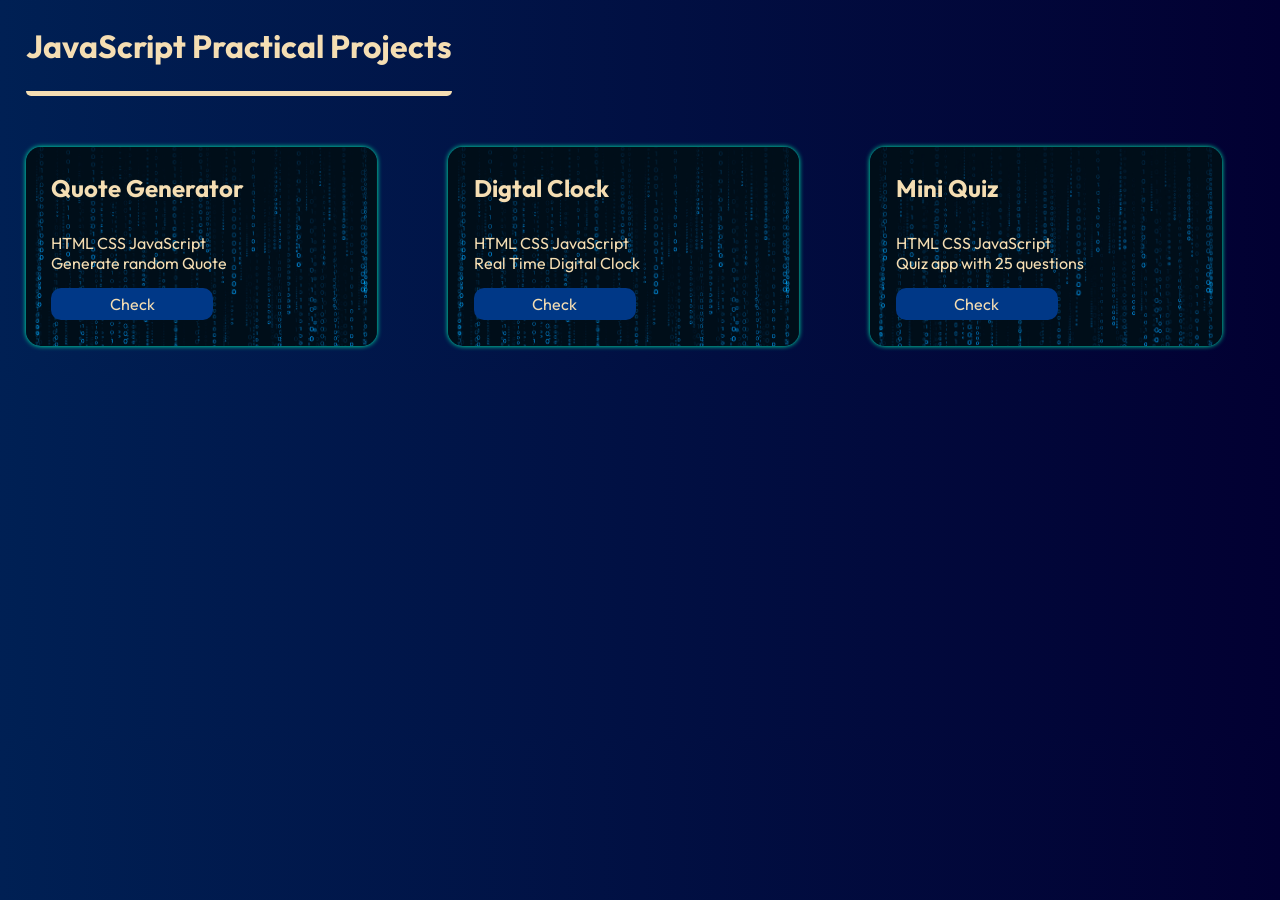
==== index.htm @ 55f9c618 "Home Page | Hub for all projects" ====
<!DOCTYPE html>
<html lang="en">
<head>
    <meta charset="UTF-8">
    <meta name="viewport" content="width=device-width, initial-scale=1.0">
    <title>JavaScript Mini Projects</title>

    <link rel="stylesheet" href="./style.css">

</head>
<body>
    <div class="container">
        <h1 id="header">JavaScript Practical Projects</h1>
            <div class="project-content">
                <div class="card">
                    <h2 id="project-name">Quote Generator</h2>
                    <p>HTML CSS JavaScript <br>
                        Generate random Quote
                    </p>
                    <a href="./Quote-generator/index.htm">Check</a>
                </div>

                <div class="card">
                    <h2 id="project-name">Digtal Clock</h2>
                    <p>HTML CSS JavaScript <br>
                        Real Time Digital Clock
                    </p>
                    <a href="./Digital-clock/index.htm">Check</a>
                </div>

                <div class="card">
                    <h2 id="project-name">Mini Quiz</h2>
                    <p>HTML CSS JavaScript <br>
                        Quiz app with 25 questions
                    </p>
                    <a href="./Quiz-app/index.htm">Check</a>
                </div>

            </div>
    </div>
</body>
</html>
---- style.css ----
@import url('https://fonts.googleapis.com/css2?family=Nunito:ital,wght@0,200..1000;1,200..1000&family=Outfit:wght@100..900&family=Tagesschrift&display=swap');

*{
    padding: 0;
    margin: 0;
    font-family: "Outfit", sans-serif;
    color: wheat;
}
body{
    background: linear-gradient(to right,#002054, #020032);
}
.container{
    width: 100%;
    height: auto;
    display:flex;
    flex-direction:column;
}
.container h1{
    color: wheat;
    margin: 2%;
    padding-bottom: 2%;
    border-bottom: 5px solid wheat;
    border-radius: 5px;
    width: fit-content;
}
.card{
    display: flex;
    flex-direction: column;
    background-image: url("./bgHome.jpg");
    backdrop-filter: blur(45px);
    background-position: center;
    background-size: cover;
    border-radius: 15px;
    width: 300px;
    margin: 2%;
    padding: 2%;
    box-shadow: 0px 0px 5px rgb(0, 255, 179);
}
.card h2{
    padding-bottom: 10%;
}
.card p{
    padding-bottom: 5%;
}
.card a{
    border-radius: 10px;
    text-align: center;
    color: wheat;
    width: 50%;
    text-decoration: none;
    background-color: rgb(0, 56, 135);
    padding: 2%;
    transition: 0.3s;
}
.project-content{
    justify-content: left;
    display: flex;
    flex-wrap: wrap;
    gap: 20px;
    width: 100%;
}
.card a:hover{
    background-color: rgb(0, 106, 255);
}

@media screen and (max-width:430px) {
    .container h1{
        font-size: 1.6rem;
    }
    .card h2{
        font-size:1.5rem;
    }
}
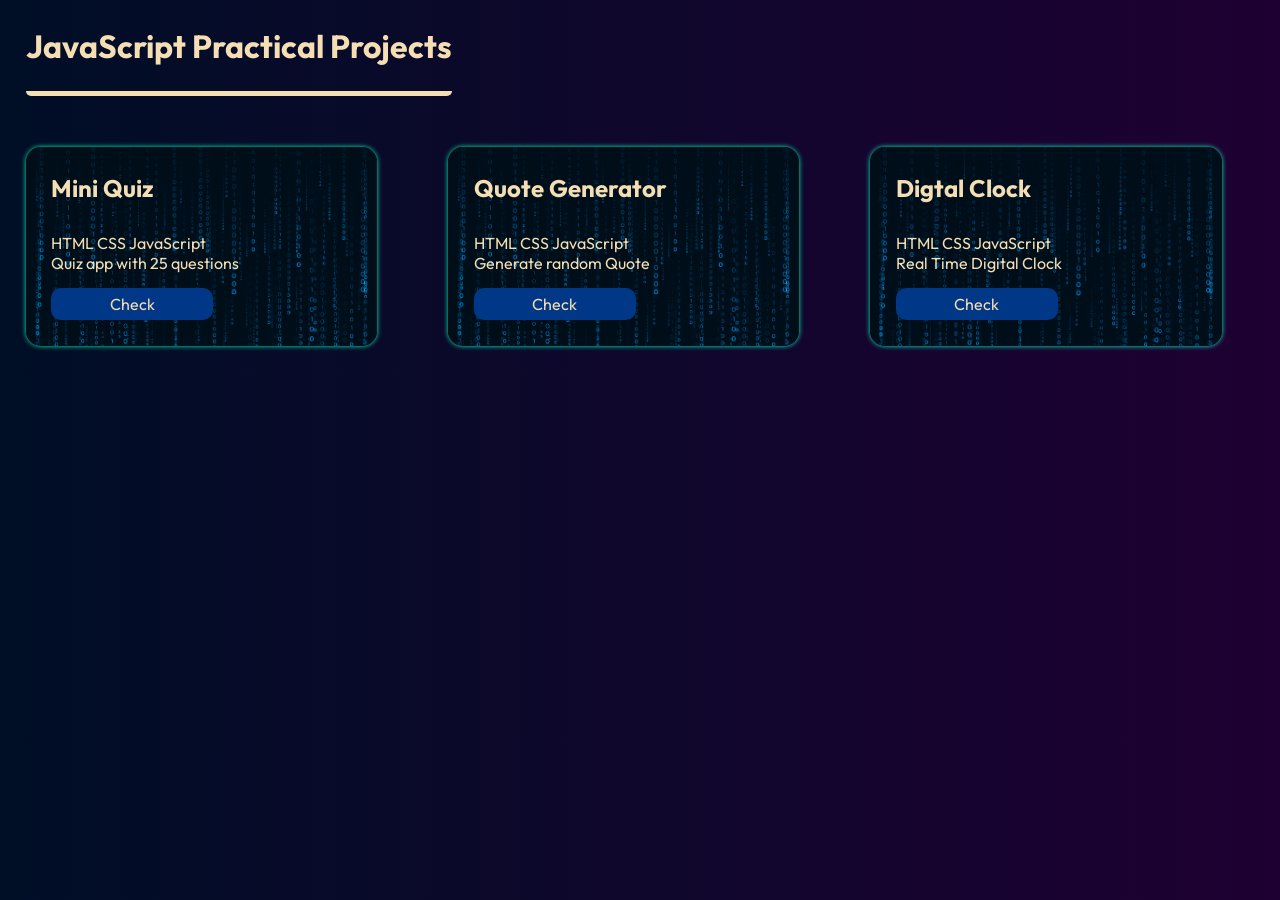
==== commit 9f2f10cc: "Project - 1 | To-do List" ====
--- a/index.htm
+++ b/index.htm
@@ -12,6 +12,17 @@
     <div class="container">
         <h1 id="header">JavaScript Practical Projects</h1>
             <div class="project-content">
+                <!--New Project here 🔽-->
+
+
+                <div class="card">
+                    <h2 id="project-name">Mini Quiz</h2>
+                    <p>HTML CSS JavaScript <br>
+                        Quiz app with 25 questions
+                    </p>
+                    <a href="./Quiz-app/index.htm">Check</a>
+                </div>
+
                 <div class="card">
                     <h2 id="project-name">Quote Generator</h2>
                     <p>HTML CSS JavaScript <br>
@@ -28,14 +39,6 @@
                     <a href="./Digital-clock/index.htm">Check</a>
                 </div>
 
-                <div class="card">
-                    <h2 id="project-name">Mini Quiz</h2>
-                    <p>HTML CSS JavaScript <br>
-                        Quiz app with 25 questions
-                    </p>
-                    <a href="./Quiz-app/index.htm">Check</a>
-                </div>
-
             </div>
     </div>
 </body>
--- a/style.css
+++ b/style.css
@@ -8,7 +8,7 @@
     color: wheat;
 }
 body{
-    background: linear-gradient(to right,#002054, #020032);
+    background: linear-gradient(to right,#000e26, #1e0032);
 }
 .container{
     width: 100%;
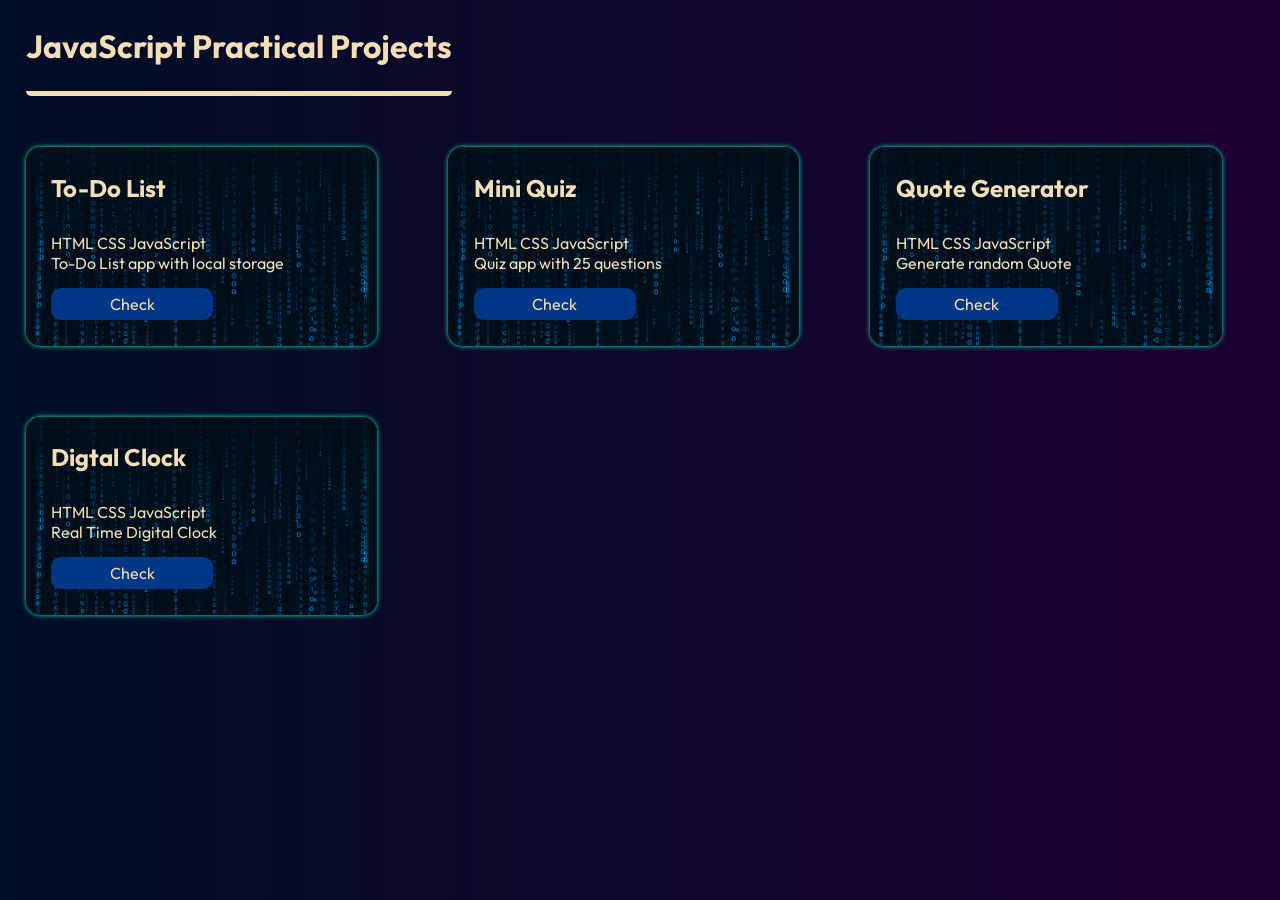
==== commit 073c6cf9: "To-Do List added to the Home" ====
--- a/index.htm
+++ b/index.htm
@@ -13,7 +13,13 @@
         <h1 id="header">JavaScript Practical Projects</h1>
             <div class="project-content">
                 <!--New Project here 🔽-->
-
+                <div class="card">
+                    <h2 id="project-name">To-Do List</h2>
+                    <p>HTML CSS JavaScript<br>
+                        To-Do List app with local storage
+                    </p>
+                    <a href="./To-Do-List/index.htm">Check</a>
+                </div>
 
                 <div class="card">
                     <h2 id="project-name">Mini Quiz</h2>
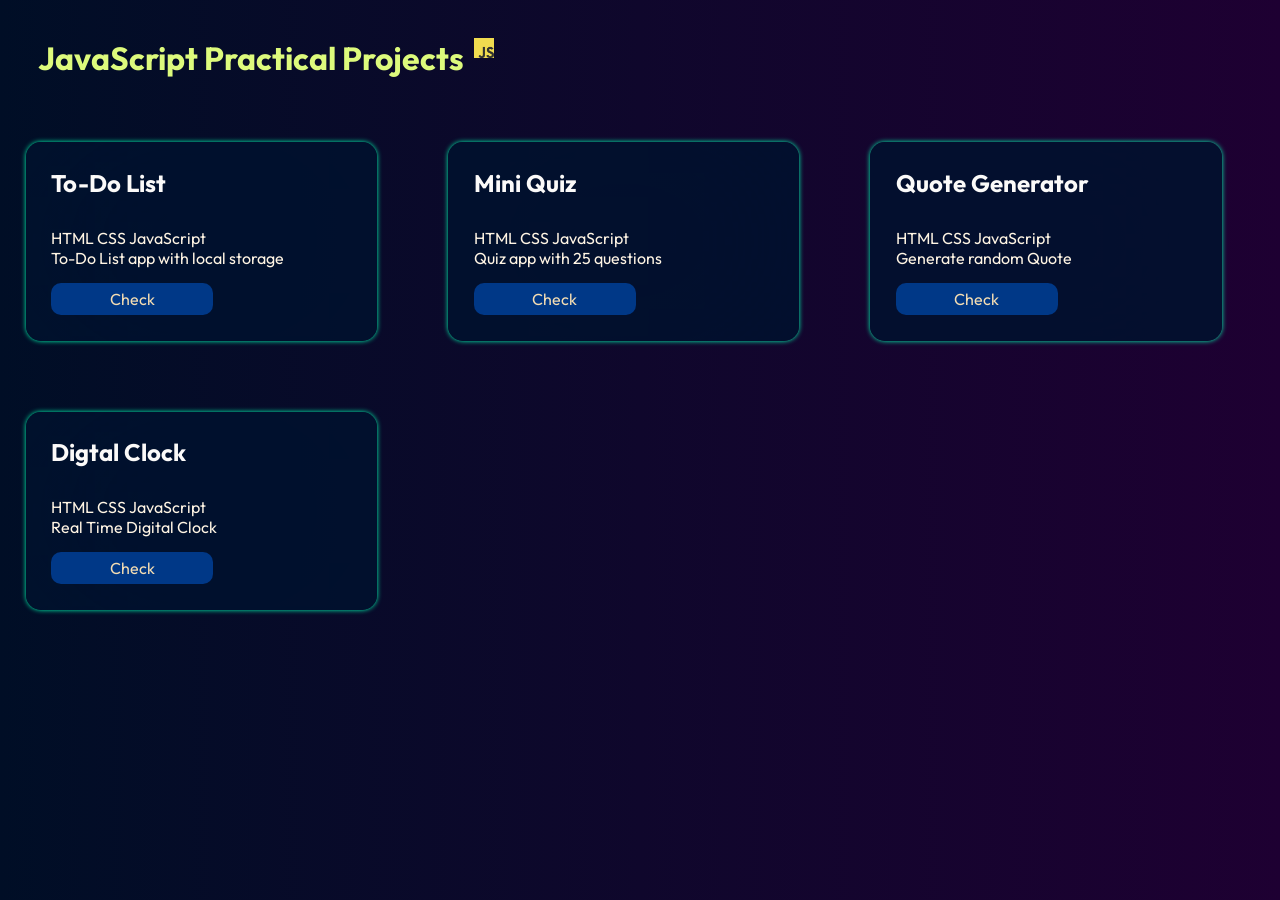
==== commit 16e4cdd8: "new changes" ====
--- a/index.htm
+++ b/index.htm
@@ -5,12 +5,12 @@
     <meta name="viewport" content="width=device-width, initial-scale=1.0">
     <title>JavaScript Mini Projects</title>
 
-    <link rel="stylesheet" href="./style.css">
+    <link rel="stylesheet" href="./src/style.css">
 
 </head>
 <body>
     <div class="container">
-        <h1 id="header">JavaScript Practical Projects</h1>
+        <h1>JavaScript Practical Projects</h1>
             <div class="project-content">
                 <!--New Project here 🔽-->
                 <div class="card">
--- a/src/style.css
+++ b/src/style.css
@@ -0,0 +1,82 @@
+
+@import url('https://fonts.googleapis.com/css2?family=Nunito:ital,wght@0,200..1000;1,200..1000&family=Outfit:wght@100..900&family=Tagesschrift&display=swap');
+
+*{
+    padding: 0;
+    margin: 0;
+    font-family: "Outfit", sans-serif;
+    color: rgb(255, 245, 228);
+}
+body{
+    background: linear-gradient(to right,#000e26, #1e0032);
+}
+.container{
+    width: 100%;
+    height: auto;
+    display:flex;
+    flex-direction:column;
+}
+.container h1{
+    position: relative;
+    color: rgb(221, 250, 124);
+    padding: 3%;
+    border-radius: 5px;
+}
+.container h1::after{
+    content:'';
+    position: absolute;
+    background-image: url('./js-logo.png');
+    background-position: center;
+    background-size: cover;
+    width: 20px;
+    height: 20px;
+    margin-left: 10px;
+}
+.card{
+    background-color:rgba(1, 18, 47, 0.848);
+    display: flex;
+    flex-direction: column;
+    backdrop-filter: blur(100px);
+    border-radius: 15px;
+    width: 300px;
+    margin: 2%;
+    padding: 2%;
+    box-shadow: 0px 0px 5px rgb(0, 255, 179);
+}
+.card h2{
+    padding-bottom: 10%;
+    color: rgb(251, 250, 249);
+}
+.card p{
+    padding-bottom: 5%;
+}
+.card a{
+    border-radius: 10px;
+    text-align: center;
+    color: wheat;
+    width: 50%;
+    text-decoration: none;
+    background-color: rgb(0, 56, 135);
+    padding: 2%;
+    transition: 0.3s;
+}
+.project-content{
+    justify-content: left;
+    display: flex;
+    flex-wrap: wrap;
+    gap: 20px;
+    width: 100%;
+}
+.card a:hover{
+    background-color: rgb(0, 106, 255);
+}
+
+@media screen and (max-width:430px) {
+    .container h1{
+        padding: 5%;
+        font-size: 1.6rem;
+    }
+    .card h2{
+        font-size:1.5rem;
+    }
+}
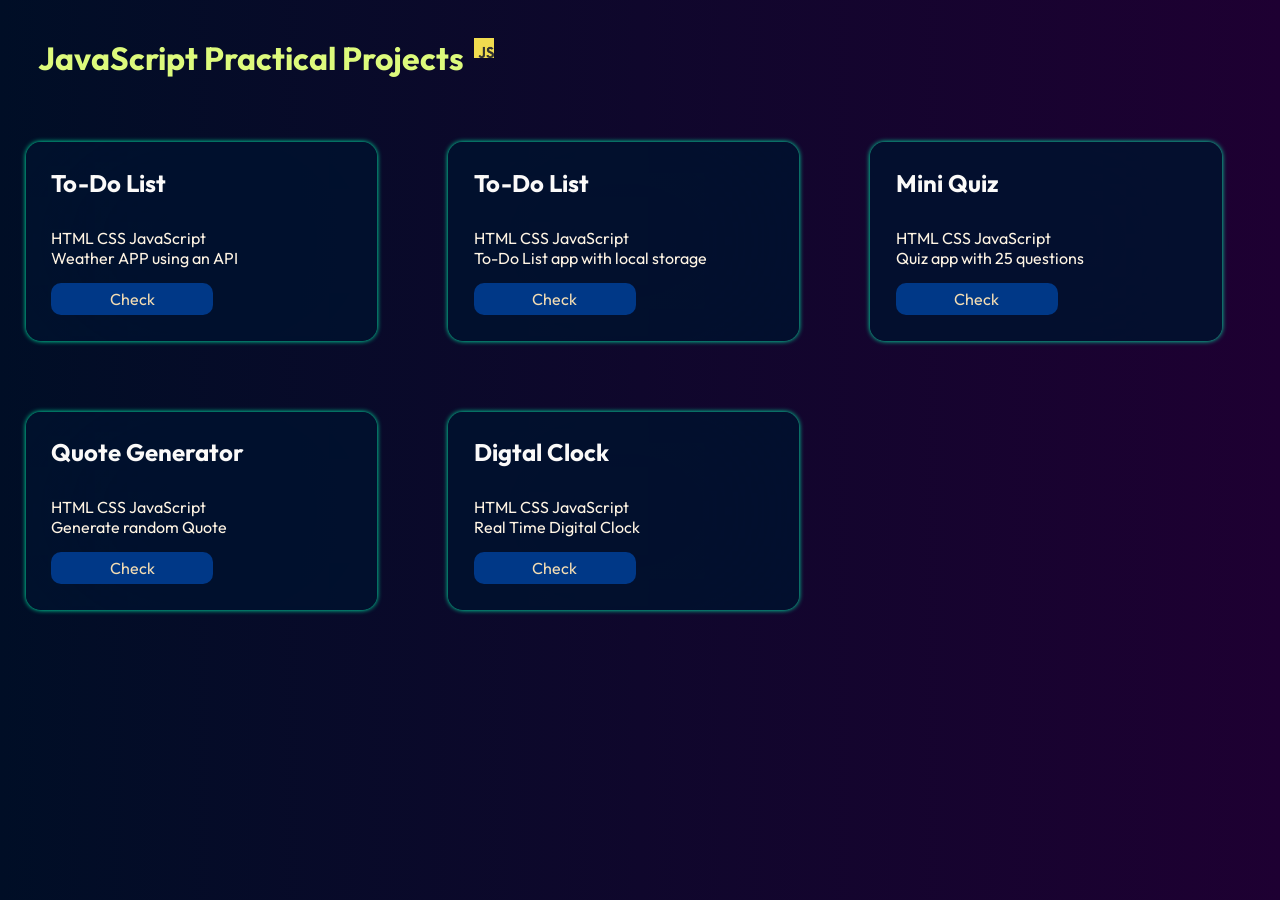
==== commit 755f2192: "Project 2 | Weather App using Openweather API" ====
--- a/index.htm
+++ b/index.htm
@@ -13,6 +13,14 @@
         <h1>JavaScript Practical Projects</h1>
             <div class="project-content">
                 <!--New Project here 🔽-->
+                <div class="card">
+                    <h2 id="project-name">To-Do List</h2>
+                    <p>HTML CSS JavaScript<br>
+                        Weather APP using an API
+                    </p>
+                    <a href="./weather-app/index.html">Check</a>
+                </div>
+
                 <div class="card">
                     <h2 id="project-name">To-Do List</h2>
                     <p>HTML CSS JavaScript<br>
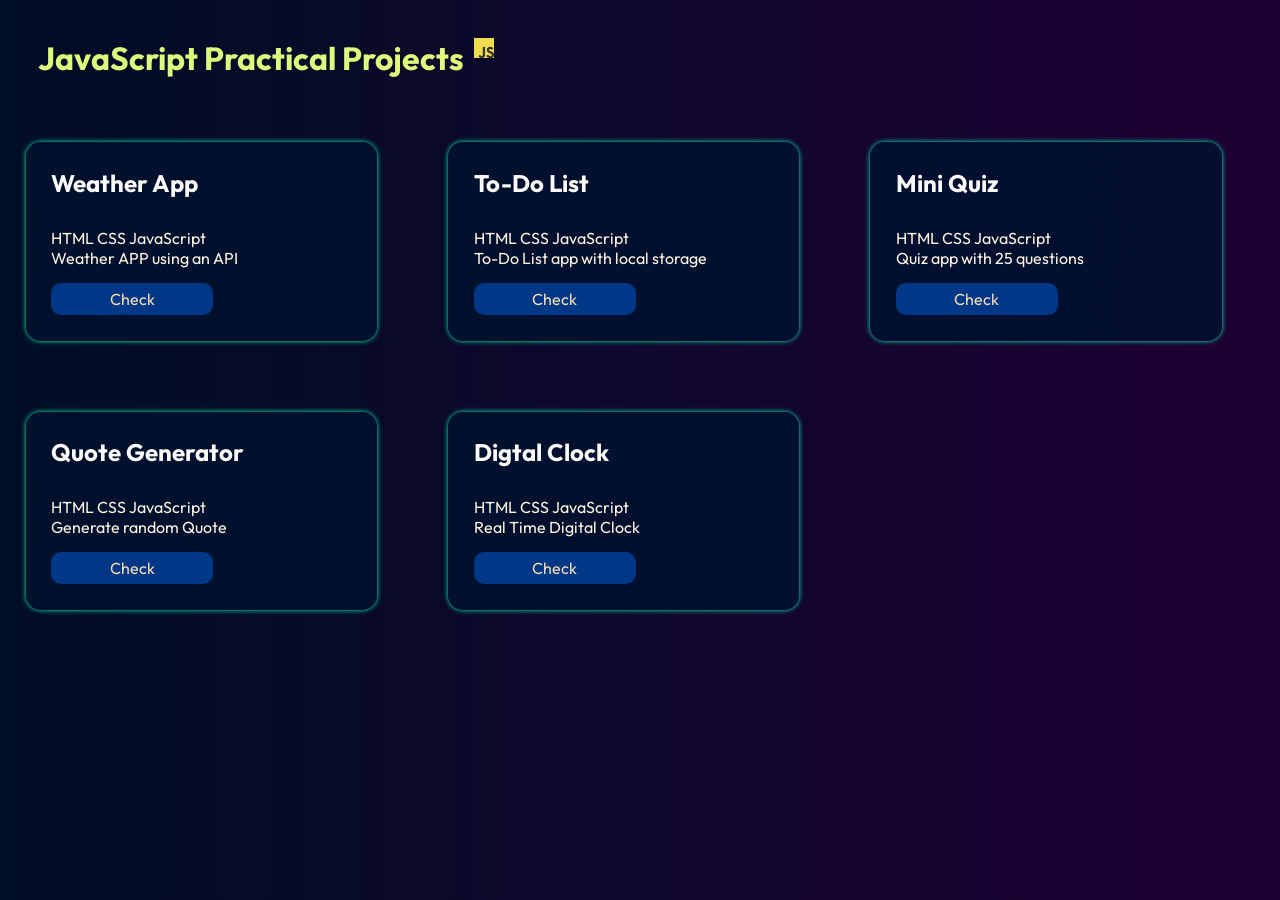
==== commit b1cd0a28: "Weather App added to the Hub" ====
--- a/index.htm
+++ b/index.htm
@@ -14,7 +14,7 @@
             <div class="project-content">
                 <!--New Project here 🔽-->
                 <div class="card">
-                    <h2 id="project-name">To-Do List</h2>
+                    <h2 id="project-name">Weather App</h2>
                     <p>HTML CSS JavaScript<br>
                         Weather APP using an API
                     </p>
